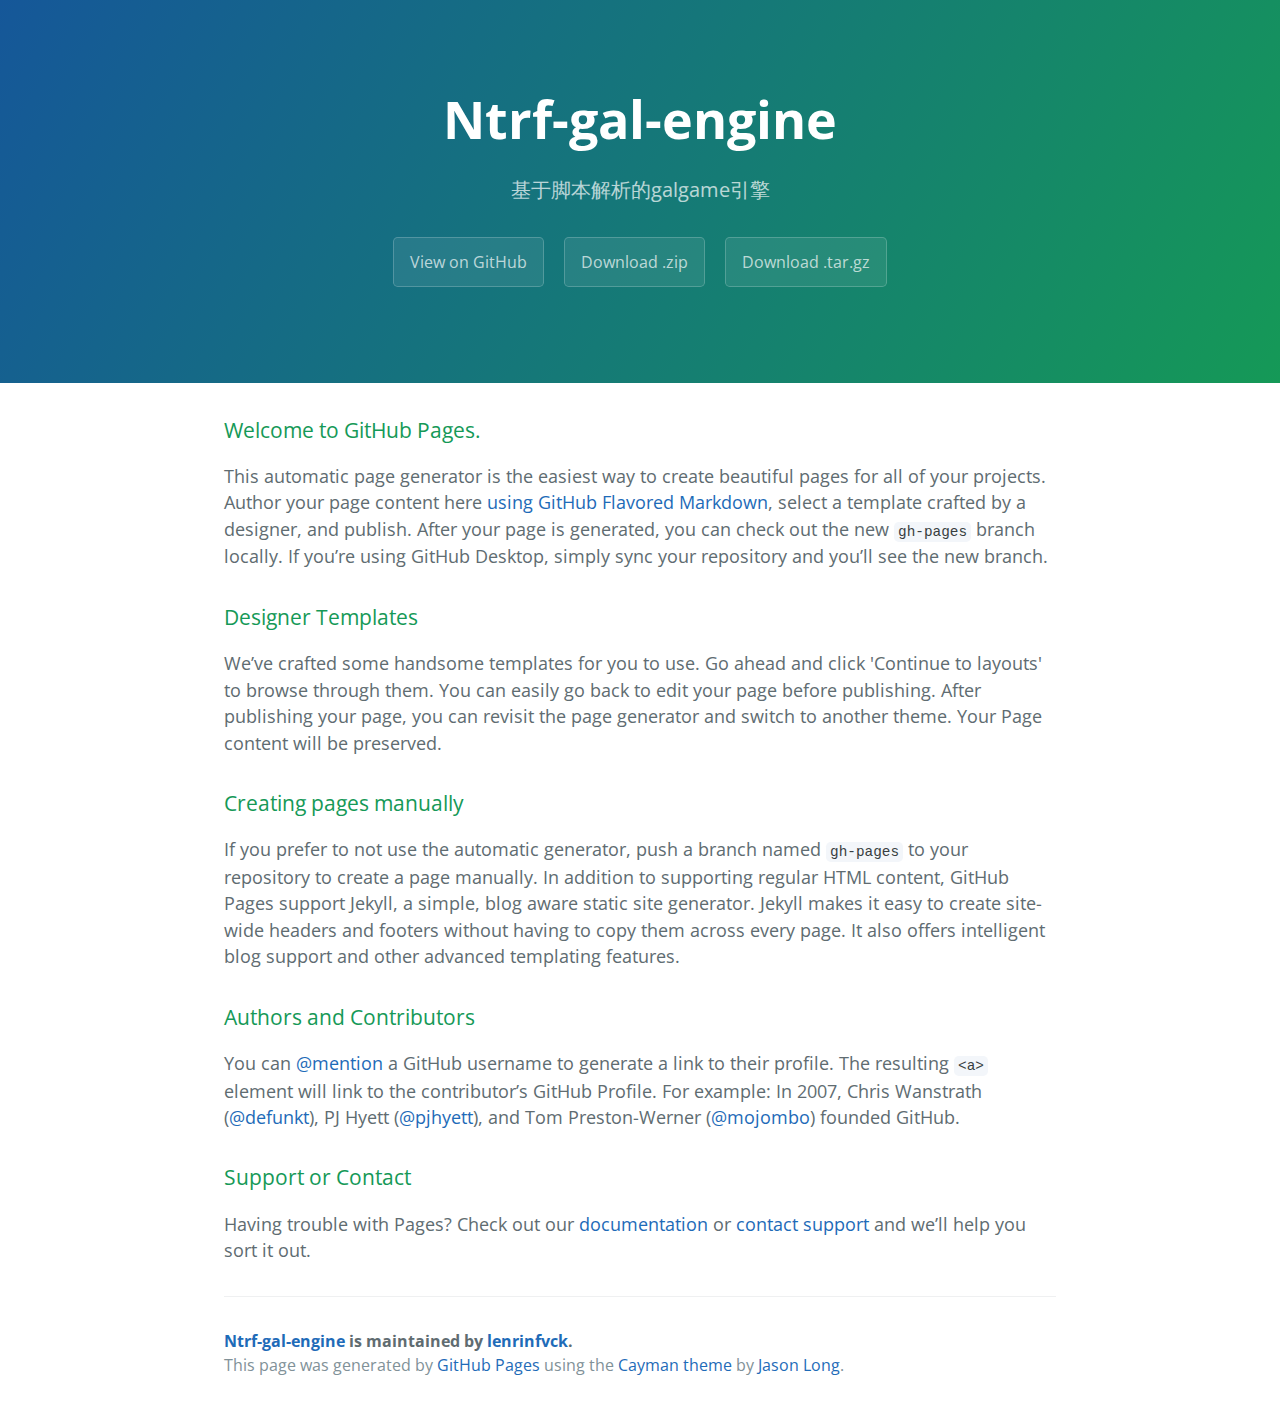
==== index.html @ e9e6e3fb "Create gh-pages branch via GitHub" ====
<!DOCTYPE html>
<html lang="en-us">
  <head>
    <meta charset="UTF-8">
    <title>Ntrf-gal-engine by lenrinfvck</title>
    <meta name="viewport" content="width=device-width, initial-scale=1">
    <link rel="stylesheet" type="text/css" href="stylesheets/normalize.css" media="screen">
    <link href='https://fonts.googleapis.com/css?family=Open+Sans:400,700' rel='stylesheet' type='text/css'>
    <link rel="stylesheet" type="text/css" href="stylesheets/stylesheet.css" media="screen">
    <link rel="stylesheet" type="text/css" href="stylesheets/github-light.css" media="screen">
  </head>
  <body>
    <section class="page-header">
      <h1 class="project-name">Ntrf-gal-engine</h1>
      <h2 class="project-tagline">基于脚本解析的galgame引擎</h2>
      <a href="https://github.com/lenrinfvck/Ntrf-Gal-Engine" class="btn">View on GitHub</a>
      <a href="https://github.com/lenrinfvck/Ntrf-Gal-Engine/zipball/master" class="btn">Download .zip</a>
      <a href="https://github.com/lenrinfvck/Ntrf-Gal-Engine/tarball/master" class="btn">Download .tar.gz</a>
    </section>

    <section class="main-content">
      <h3>
<a id="welcome-to-github-pages" class="anchor" href="#welcome-to-github-pages" aria-hidden="true"><span aria-hidden="true" class="octicon octicon-link"></span></a>Welcome to GitHub Pages.</h3>

<p>This automatic page generator is the easiest way to create beautiful pages for all of your projects. Author your page content here <a href="https://guides.github.com/features/mastering-markdown/">using GitHub Flavored Markdown</a>, select a template crafted by a designer, and publish. After your page is generated, you can check out the new <code>gh-pages</code> branch locally. If you’re using GitHub Desktop, simply sync your repository and you’ll see the new branch.</p>

<h3>
<a id="designer-templates" class="anchor" href="#designer-templates" aria-hidden="true"><span aria-hidden="true" class="octicon octicon-link"></span></a>Designer Templates</h3>

<p>We’ve crafted some handsome templates for you to use. Go ahead and click 'Continue to layouts' to browse through them. You can easily go back to edit your page before publishing. After publishing your page, you can revisit the page generator and switch to another theme. Your Page content will be preserved.</p>

<h3>
<a id="creating-pages-manually" class="anchor" href="#creating-pages-manually" aria-hidden="true"><span aria-hidden="true" class="octicon octicon-link"></span></a>Creating pages manually</h3>

<p>If you prefer to not use the automatic generator, push a branch named <code>gh-pages</code> to your repository to create a page manually. In addition to supporting regular HTML content, GitHub Pages support Jekyll, a simple, blog aware static site generator. Jekyll makes it easy to create site-wide headers and footers without having to copy them across every page. It also offers intelligent blog support and other advanced templating features.</p>

<h3>
<a id="authors-and-contributors" class="anchor" href="#authors-and-contributors" aria-hidden="true"><span aria-hidden="true" class="octicon octicon-link"></span></a>Authors and Contributors</h3>

<p>You can <a href="https://help.github.com/articles/basic-writing-and-formatting-syntax/#mentioning-users-and-teams" class="user-mention">@mention</a> a GitHub username to generate a link to their profile. The resulting <code>&lt;a&gt;</code> element will link to the contributor’s GitHub Profile. For example: In 2007, Chris Wanstrath (<a href="https://github.com/defunkt" class="user-mention">@defunkt</a>), PJ Hyett (<a href="https://github.com/pjhyett" class="user-mention">@pjhyett</a>), and Tom Preston-Werner (<a href="https://github.com/mojombo" class="user-mention">@mojombo</a>) founded GitHub.</p>

<h3>
<a id="support-or-contact" class="anchor" href="#support-or-contact" aria-hidden="true"><span aria-hidden="true" class="octicon octicon-link"></span></a>Support or Contact</h3>

<p>Having trouble with Pages? Check out our <a href="https://help.github.com/pages">documentation</a> or <a href="https://github.com/contact">contact support</a> and we’ll help you sort it out.</p>

      <footer class="site-footer">
        <span class="site-footer-owner"><a href="https://github.com/lenrinfvck/Ntrf-Gal-Engine">Ntrf-gal-engine</a> is maintained by <a href="https://github.com/lenrinfvck">lenrinfvck</a>.</span>

        <span class="site-footer-credits">This page was generated by <a href="https://pages.github.com">GitHub Pages</a> using the <a href="https://github.com/jasonlong/cayman-theme">Cayman theme</a> by <a href="https://twitter.com/jasonlong">Jason Long</a>.</span>
      </footer>

    </section>

  
  </body>
</html>
---- stylesheets/stylesheet.css ----
* {
  box-sizing: border-box; }

body {
  padding: 0;
  margin: 0;
  font-family: "Open Sans", "Helvetica Neue", Helvetica, Arial, sans-serif;
  font-size: 16px;
  line-height: 1.5;
  color: #606c71; }

a {
  color: #1e6bb8;
  text-decoration: none; }
  a:hover {
    text-decoration: underline; }

.btn {
  display: inline-block;
  margin-bottom: 1rem;
  color: rgba(255, 255, 255, 0.7);
  background-color: rgba(255, 255, 255, 0.08);
  border-color: rgba(255, 255, 255, 0.2);
  border-style: solid;
  border-width: 1px;
  border-radius: 0.3rem;
  transition: color 0.2s, background-color 0.2s, border-color 0.2s; }
  .btn + .btn {
    margin-left: 1rem; }

.btn:hover {
  color: rgba(255, 255, 255, 0.8);
  text-decoration: none;
  background-color: rgba(255, 255, 255, 0.2);
  border-color: rgba(255, 255, 255, 0.3); }

@media screen and (min-width: 64em) {
  .btn {
    padding: 0.75rem 1rem; } }

@media screen and (min-width: 42em) and (max-width: 64em) {
  .btn {
    padding: 0.6rem 0.9rem;
    font-size: 0.9rem; } }

@media screen and (max-width: 42em) {
  .btn {
    display: block;
    width: 100%;
    padding: 0.75rem;
    font-size: 0.9rem; }
    .btn + .btn {
      margin-top: 1rem;
      margin-left: 0; } }

.page-header {
  color: #fff;
  text-align: center;
  background-color: #159957;
  background-image: linear-gradient(120deg, #155799, #159957); }

@media screen and (min-width: 64em) {
  .page-header {
    padding: 5rem 6rem; } }

@media screen and (min-width: 42em) and (max-width: 64em) {
  .page-header {
    padding: 3rem 4rem; } }

@media screen and (max-width: 42em) {
  .page-header {
    padding: 2rem 1rem; } }

.project-name {
  margin-top: 0;
  margin-bottom: 0.1rem; }

@media screen and (min-width: 64em) {
  .project-name {
    font-size: 3.25rem; } }

@media screen and (min-width: 42em) and (max-width: 64em) {
  .project-name {
    font-size: 2.25rem; } }

@media screen and (max-width: 42em) {
  .project-name {
    font-size: 1.75rem; } }

.project-tagline {
  margin-bottom: 2rem;
  font-weight: normal;
  opacity: 0.7; }

@media screen and (min-width: 64em) {
  .project-tagline {
    font-size: 1.25rem; } }

@media screen and (min-width: 42em) and (max-width: 64em) {
  .project-tagline {
    font-size: 1.15rem; } }

@media screen and (max-width: 42em) {
  .project-tagline {
    font-size: 1rem; } }

.main-content :first-child {
  margin-top: 0; }
.main-content img {
  max-width: 100%; }
.main-content h1, .main-content h2, .main-content h3, .main-content h4, .main-content h5, .main-content h6 {
  margin-top: 2rem;
  margin-bottom: 1rem;
  font-weight: normal;
  color: #159957; }
.main-content p {
  margin-bottom: 1em; }
.main-content code {
  padding: 2px 4px;
  font-family: Consolas, "Liberation Mono", Menlo, Courier, monospace;
  font-size: 0.9rem;
  color: #383e41;
  background-color: #f3f6fa;
  border-radius: 0.3rem; }
.main-content pre {
  padding: 0.8rem;
  margin-top: 0;
  margin-bottom: 1rem;
  font: 1rem Consolas, "Liberation Mono", Menlo, Courier, monospace;
  color: #567482;
  word-wrap: normal;
  background-color: #f3f6fa;
  border: solid 1px #dce6f0;
  border-radius: 0.3rem; }
  .main-content pre > code {
    padding: 0;
    margin: 0;
    font-size: 0.9rem;
    color: #567482;
    word-break: normal;
    white-space: pre;
    background: transparent;
    border: 0; }
.main-content .highlight {
  margin-bottom: 1rem; }
  .main-content .highlight pre {
    margin-bottom: 0;
    word-break: normal; }
.main-content .highlight pre, .main-content pre {
  padding: 0.8rem;
  overflow: auto;
  font-size: 0.9rem;
  line-height: 1.45;
  border-radius: 0.3rem; }
.main-content pre code, .main-content pre tt {
  display: inline;
  max-width: initial;
  padding: 0;
  margin: 0;
  overflow: initial;
  line-height: inherit;
  word-wrap: normal;
  background-color: transparent;
  border: 0; }
  .main-content pre code:before, .main-content pre code:after, .main-content pre tt:before, .main-content pre tt:after {
    content: normal; }
.main-content ul, .main-content ol {
  margin-top: 0; }
.main-content blockquote {
  padding: 0 1rem;
  margin-left: 0;
  color: #819198;
  border-left: 0.3rem solid #dce6f0; }
  .main-content blockquote > :first-child {
    margin-top: 0; }
  .main-content blockquote > :last-child {
    margin-bottom: 0; }
.main-content table {
  display: block;
  width: 100%;
  overflow: auto;
  word-break: normal;
  word-break: keep-all; }
  .main-content table th {
    font-weight: bold; }
  .main-content table th, .main-content table td {
    padding: 0.5rem 1rem;
    border: 1px solid #e9ebec; }
.main-content dl {
  padding: 0; }
  .main-content dl dt {
    padding: 0;
    margin-top: 1rem;
    font-size: 1rem;
    font-weight: bold; }
  .main-content dl dd {
    padding: 0;
    margin-bottom: 1rem; }
.main-content hr {
  height: 2px;
  padding: 0;
  margin: 1rem 0;
  background-color: #eff0f1;
  border: 0; }

@media screen and (min-width: 64em) {
  .main-content {
    max-width: 64rem;
    padding: 2rem 6rem;
    margin: 0 auto;
    font-size: 1.1rem; } }

@media screen and (min-width: 42em) and (max-width: 64em) {
  .main-content {
    padding: 2rem 4rem;
    font-size: 1.1rem; } }

@media screen and (max-width: 42em) {
  .main-content {
    padding: 2rem 1rem;
    font-size: 1rem; } }

.site-footer {
  padding-top: 2rem;
  margin-top: 2rem;
  border-top: solid 1px #eff0f1; }

.site-footer-owner {
  display: block;
  font-weight: bold; }

.site-footer-credits {
  color: #819198; }

@media screen and (min-width: 64em) {
  .site-footer {
    font-size: 1rem; } }

@media screen and (min-width: 42em) and (max-width: 64em) {
  .site-footer {
    font-size: 1rem; } }

@media screen and (max-width: 42em) {
  .site-footer {
    font-size: 0.9rem; } }
---- stylesheets/github-light.css ----
/*
   Copyright 2014 GitHub Inc.

   Licensed under the Apache License, Version 2.0 (the "License");
   you may not use this file except in compliance with the License.
   You may obtain a copy of the License at

       http://www.apache.org/licenses/LICENSE-2.0

   Unless required by applicable law or agreed to in writing, software
   distributed under the License is distributed on an "AS IS" BASIS,
   WITHOUT WARRANTIES OR CONDITIONS OF ANY KIND, either express or implied.
   See the License for the specific language governing permissions and
   limitations under the License.

*/

.pl-c /* comment */ {
  color: #969896;
}

.pl-c1      /* constant, markup.raw, meta.diff.header, meta.module-reference, meta.property-name, support, support.constant, support.variable, variable.other.constant */,
.pl-s .pl-v /* string variable */ {
  color: #0086b3;
}

.pl-e  /* entity */,
.pl-en /* entity.name */ {
  color: #795da3;
}

.pl-s .pl-s1 /* string source */,
.pl-smi      /* storage.modifier.import, storage.modifier.package, storage.type.java, variable.other, variable.parameter.function */ {
  color: #333;
}

.pl-ent /* entity.name.tag */ {
  color: #63a35c;
}

.pl-k /* keyword, storage, storage.type */ {
  color: #a71d5d;
}

.pl-pds              /* punctuation.definition.string, string.regexp.character-class */,
.pl-s                /* string */,
.pl-s .pl-pse .pl-s1 /* string punctuation.section.embedded source */,
.pl-sr               /* string.regexp */,
.pl-sr .pl-cce       /* string.regexp constant.character.escape */,
.pl-sr .pl-sra       /* string.regexp string.regexp.arbitrary-repitition */,
.pl-sr .pl-sre       /* string.regexp source.ruby.embedded */ {
  color: #183691;
}

.pl-v /* variable */ {
  color: #ed6a43;
}

.pl-id /* invalid.deprecated */ {
  color: #b52a1d;
}

.pl-ii /* invalid.illegal */ {
  background-color: #b52a1d;
  color: #f8f8f8;
}

.pl-sr .pl-cce /* string.regexp constant.character.escape */ {
  color: #63a35c;
  font-weight: bold;
}

.pl-ml /* markup.list */ {
  color: #693a17;
}

.pl-mh        /* markup.heading */,
.pl-mh .pl-en /* markup.heading entity.name */,
.pl-ms        /* meta.separator */ {
  color: #1d3e81;
  font-weight: bold;
}

.pl-mq /* markup.quote */ {
  color: #008080;
}

.pl-mi /* markup.italic */ {
  color: #333;
  font-style: italic;
}

.pl-mb /* markup.bold */ {
  color: #333;
  font-weight: bold;
}

.pl-md /* markup.deleted, meta.diff.header.from-file */ {
  background-color: #ffecec;
  color: #bd2c00;
}

.pl-mi1 /* markup.inserted, meta.diff.header.to-file */ {
  background-color: #eaffea;
  color: #55a532;
}

.pl-mdr /* meta.diff.range */ {
  color: #795da3;
  font-weight: bold;
}

.pl-mo /* meta.output */ {
  color: #1d3e81;
}
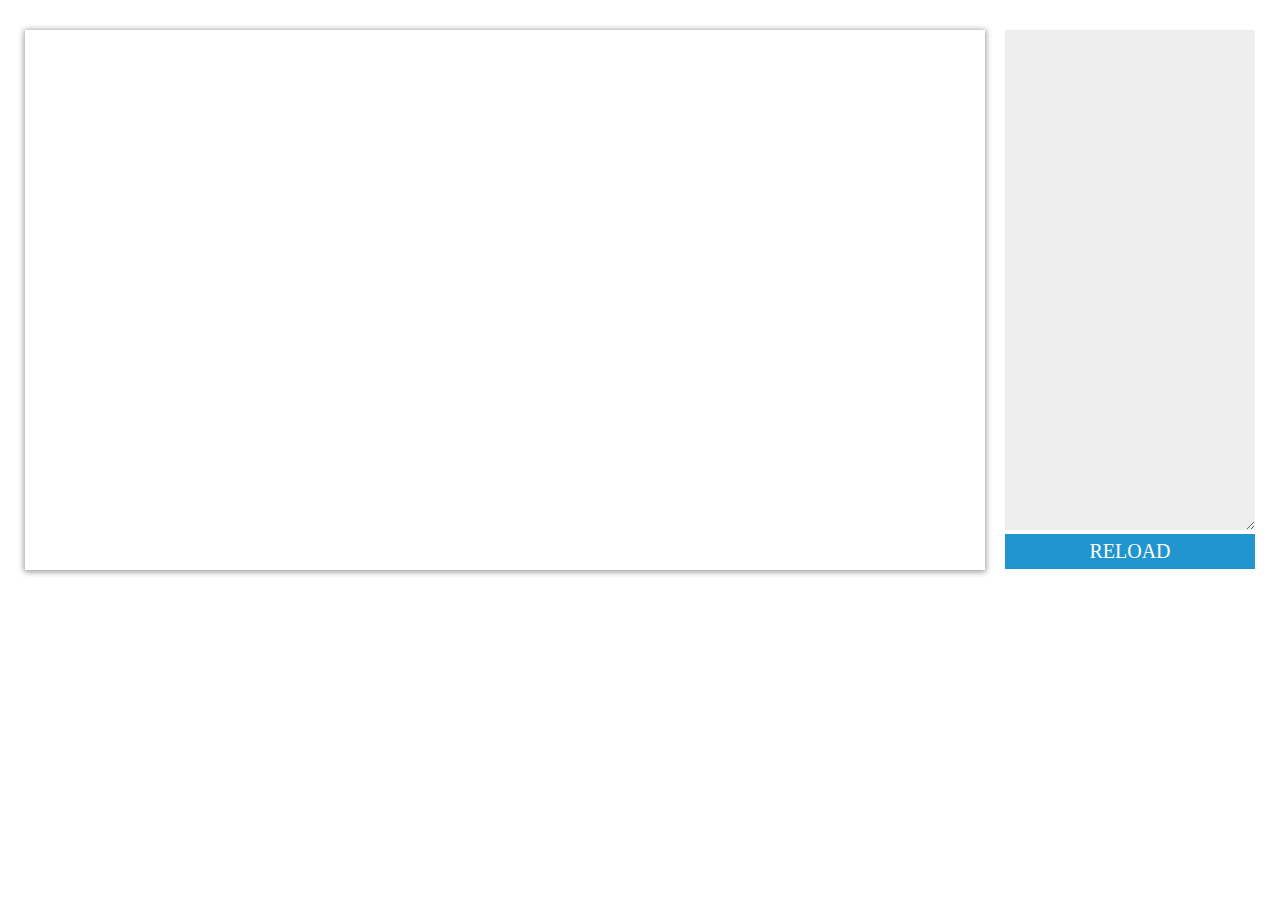
==== commit 15f08502: "bugfix url" ====
--- a/index.html
+++ b/index.html
@@ -1,57 +1,39 @@
 <!DOCTYPE html>
-<html lang="en-us">
-  <head>
+<html lang="en">
+<head>
     <meta charset="UTF-8">
-    <title>Ntrf-gal-engine by lenrinfvck</title>
-    <meta name="viewport" content="width=device-width, initial-scale=1">
-    <link rel="stylesheet" type="text/css" href="stylesheets/normalize.css" media="screen">
-    <link href='https://fonts.googleapis.com/css?family=Open+Sans:400,700' rel='stylesheet' type='text/css'>
-    <link rel="stylesheet" type="text/css" href="stylesheets/stylesheet.css" media="screen">
-    <link rel="stylesheet" type="text/css" href="stylesheets/github-light.css" media="screen">
-  </head>
-  <body>
-    <section class="page-header">
-      <h1 class="project-name">Ntrf-gal-engine</h1>
-      <h2 class="project-tagline">基于脚本解析的galgame引擎</h2>
-      <a href="https://github.com/lenrinfvck/Ntrf-Gal-Engine" class="btn">View on GitHub</a>
-      <a href="https://github.com/lenrinfvck/Ntrf-Gal-Engine/zipball/master" class="btn">Download .zip</a>
-      <a href="https://github.com/lenrinfvck/Ntrf-Gal-Engine/tarball/master" class="btn">Download .tar.gz</a>
-    </section>
+    <title>ntrf-example</title>
+    <link rel="stylesheet" href="css/gal.css">
+    <script src="lib/sea.js"></script>
+</head>
+<body>
+    <div class="center-con">
+        <div class="gal">
+            <div class="bg"></div>
+            <div class="lh-stage">
+                <div class="lh-stage-warp">
+                    <img src="" width="60%" alt="">
+                </div>
+            </div>
+            <div class="dia-block">
+                <div class="dia-title"></div>
+                <p class="dia-fonts"></p>
+            </div>
+        </div>
+        <textarea class="gal-script"></textarea>
+        <div class="btn">RELOAD</div>
+    </div>
+    <script>
+        seajs.config({
+          base: 'js',
+          //别名
+          alias: {
+            'jquery': 'lib/jquery-1.11.1.min.js'
+          }
+        });
 
-    <section class="main-content">
-      <h3>
-<a id="welcome-to-github-pages" class="anchor" href="#welcome-to-github-pages" aria-hidden="true"><span aria-hidden="true" class="octicon octicon-link"></span></a>Welcome to GitHub Pages.</h3>
-
-<p>This automatic page generator is the easiest way to create beautiful pages for all of your projects. Author your page content here <a href="https://guides.github.com/features/mastering-markdown/">using GitHub Flavored Markdown</a>, select a template crafted by a designer, and publish. After your page is generated, you can check out the new <code>gh-pages</code> branch locally. If you’re using GitHub Desktop, simply sync your repository and you’ll see the new branch.</p>
-
-<h3>
-<a id="designer-templates" class="anchor" href="#designer-templates" aria-hidden="true"><span aria-hidden="true" class="octicon octicon-link"></span></a>Designer Templates</h3>
-
-<p>We’ve crafted some handsome templates for you to use. Go ahead and click 'Continue to layouts' to browse through them. You can easily go back to edit your page before publishing. After publishing your page, you can revisit the page generator and switch to another theme. Your Page content will be preserved.</p>
-
-<h3>
-<a id="creating-pages-manually" class="anchor" href="#creating-pages-manually" aria-hidden="true"><span aria-hidden="true" class="octicon octicon-link"></span></a>Creating pages manually</h3>
-
-<p>If you prefer to not use the automatic generator, push a branch named <code>gh-pages</code> to your repository to create a page manually. In addition to supporting regular HTML content, GitHub Pages support Jekyll, a simple, blog aware static site generator. Jekyll makes it easy to create site-wide headers and footers without having to copy them across every page. It also offers intelligent blog support and other advanced templating features.</p>
-
-<h3>
-<a id="authors-and-contributors" class="anchor" href="#authors-and-contributors" aria-hidden="true"><span aria-hidden="true" class="octicon octicon-link"></span></a>Authors and Contributors</h3>
-
-<p>You can <a href="https://help.github.com/articles/basic-writing-and-formatting-syntax/#mentioning-users-and-teams" class="user-mention">@mention</a> a GitHub username to generate a link to their profile. The resulting <code>&lt;a&gt;</code> element will link to the contributor’s GitHub Profile. For example: In 2007, Chris Wanstrath (<a href="https://github.com/defunkt" class="user-mention">@defunkt</a>), PJ Hyett (<a href="https://github.com/pjhyett" class="user-mention">@pjhyett</a>), and Tom Preston-Werner (<a href="https://github.com/mojombo" class="user-mention">@mojombo</a>) founded GitHub.</p>
-
-<h3>
-<a id="support-or-contact" class="anchor" href="#support-or-contact" aria-hidden="true"><span aria-hidden="true" class="octicon octicon-link"></span></a>Support or Contact</h3>
-
-<p>Having trouble with Pages? Check out our <a href="https://help.github.com/pages">documentation</a> or <a href="https://github.com/contact">contact support</a> and we’ll help you sort it out.</p>
-
-      <footer class="site-footer">
-        <span class="site-footer-owner"><a href="https://github.com/lenrinfvck/Ntrf-Gal-Engine">Ntrf-gal-engine</a> is maintained by <a href="https://github.com/lenrinfvck">lenrinfvck</a>.</span>
-
-        <span class="site-footer-credits">This page was generated by <a href="https://pages.github.com">GitHub Pages</a> using the <a href="https://github.com/jasonlong/cayman-theme">Cayman theme</a> by <a href="https://twitter.com/jasonlong">Jason Long</a>.</span>
-      </footer>
-
-    </section>
-
-  
-  </body>
-</html>
+        // 加载入口模块
+        seajs.use('main');
+    </script>
+</body>
+</html>--- a/css/gal.css
+++ b/css/gal.css
@@ -0,0 +1,184 @@
+body,
+div,
+dl,
+dt,
+dd,
+ul,
+ol,
+li,
+h1,
+h2,
+h3,
+h4,
+h5,
+h6,
+pre,
+form,
+fieldset,
+input,
+p,
+blockquote,
+table,
+th,
+td,
+embed,
+object {
+  padding: 0;
+  margin: 0;
+}
+body {
+  font-family: '微软雅黑', 'Hiragino Sans GB';
+  font-size: 14px;
+}
+table {
+  border-collapse: collapse;
+  border-spacing: 0;
+}
+fieldset,
+img,
+abbr {
+  border: 0;
+}
+address,
+caption,
+cite,
+code,
+dfn,
+em,
+h1,
+h2,
+h3,
+h4,
+h5,
+h6,
+strong,
+th,
+var {
+  font-weight: normal;
+  font-style: normal;
+}
+ul {
+  list-style: none;
+}
+caption,
+th {
+  text-align: left;
+}
+h1,
+h2,
+h3,
+h4,
+h5,
+h6 {
+  font-size: 1.0em;
+}
+a,
+a:visited,
+a:link,
+a:active,
+ins {
+  text-decoration: none;
+  color: inherit;
+}
+.center-con {
+  width: 1280px;
+  margin: 0 auto;
+}
+.gal {
+  width: 960px;
+  height: 540px;
+  float: left;
+  margin: 30px 20px 30px 25px;
+  overflow: hidden;
+  position: relative;
+  -webkit-box-shadow: 0 1px 6px 1px rgba(0, 0, 0, 0.4);
+          box-shadow: 0 1px 6px 1px rgba(0, 0, 0, 0.4);
+}
+.gal-script {
+  margin-top: 30px;
+  min-width: 240px;
+  padding: 5px;
+  min-height: 490px;
+  border: none;
+  background: #eee;
+}
+.btn {
+  display: inline-block;
+  text-align: center;
+  height: 35px;
+  line-height: 35px;
+  font-size: 20px;
+  color: #fff;
+  width: 250px;
+  background: #2196CE;
+  -webkit-transition: ease 0.4s;
+          transition: ease 0.4s;
+  cursor: default;
+}
+.btn:hover {
+  opacity: 0.8;
+}
+.bg {
+  width: 100%;
+  height: 100%;
+  position: absolute;
+  left: 0;
+  top: 0;
+  background: center no-repeat;
+  background-size: cover;
+  -webkit-transition: ease 0.6s;
+          transition: ease 0.6s;
+}
+.dia-block {
+  width: 94%;
+  margin: 0 3%;
+  -webkit-box-sizing: border-box;
+          box-sizing: border-box;
+  padding: 10px 20px 10px 10px;
+  height: 150px;
+  position: absolute;
+  bottom: 20px;
+  background: rgba(255, 255, 255, 0.8);
+  color: #222;
+  font-weight: bold;
+  font-size: 20px;
+}
+.dia-block .dia-fonts {
+  font-size: 18px;
+  padding: 5px 0 0 20px;
+  line-height: 1.6em;
+}
+.lh-stage {
+  width: 100%;
+  height: 100%;
+  position: absolute;
+  top: 0;
+  left: 0;
+  text-align: center;
+  display: table;
+}
+.lh-stage .lh-stage-warp {
+  display: table-cell;
+  vertical-align: bottom;
+  opacity: 0;
+  -webkit-transition: ease 0.6s;
+          transition: ease 0.6s;
+  -webkit-animation: fade-in 0.5s ease forwards;
+          animation: fade-in 0.5s ease forwards;
+}
+.lh-stage .lh-stage-warp img {
+  vertical-align: bottom;
+}
+.hide {
+  opacity: 0;
+}
+@-webkit-keyframes fade-in {
+  100% {
+    opacity: 1;
+  }
+}
+@keyframes fade-in {
+  100% {
+    opacity: 1;
+  }
+}
